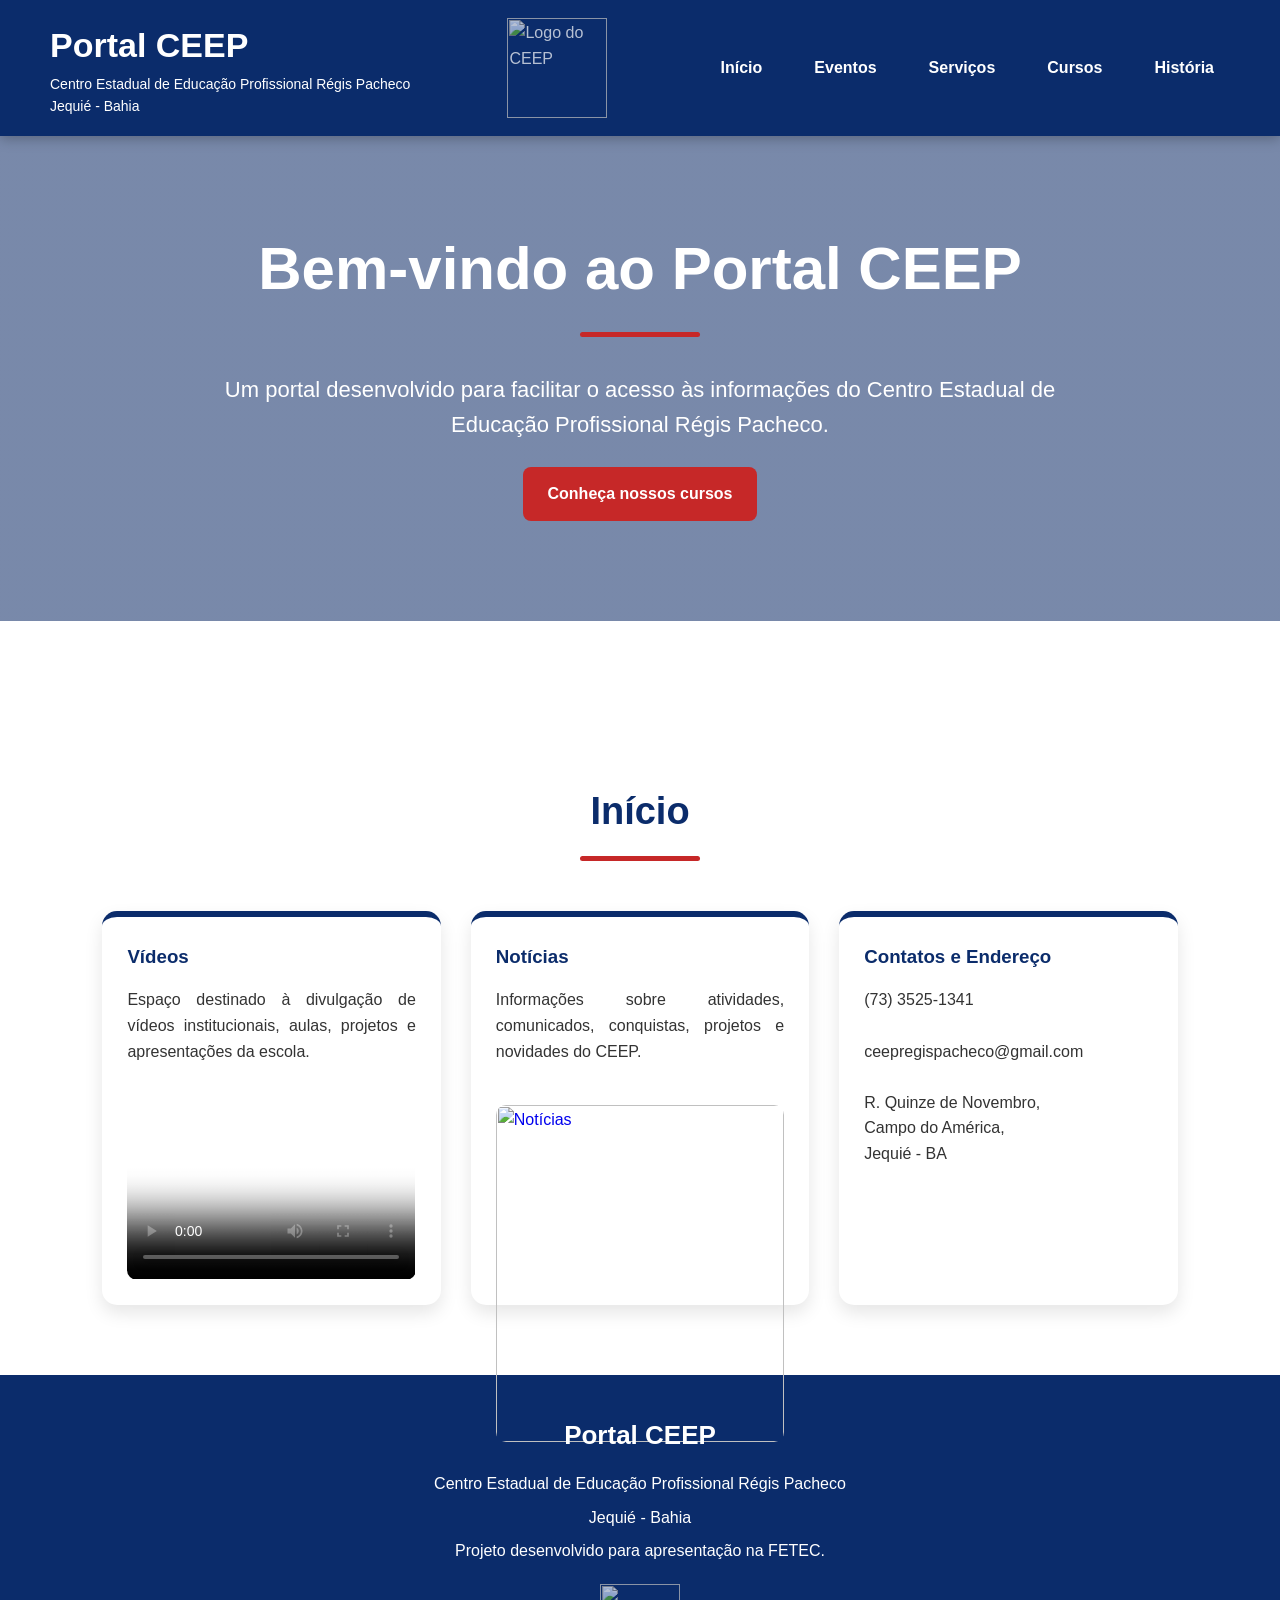
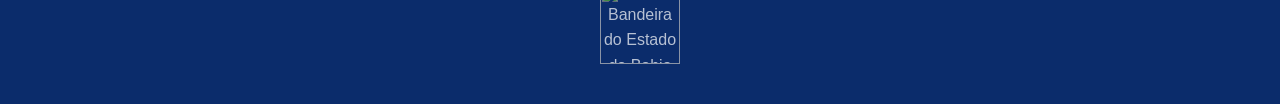
==== index.html @ 88922584 "loading" ====
HTML
<!DOCTYPE html>
<html lang="pt-BR">
<head>
    <meta charset="UTF-8">
    <meta name="viewport" content="width=device-width, initial-scale=1.0">
    <title>Portal CEEP - Início</title>
    <link rel="stylesheet" href="assets/css/stylepc.css">
</head>
<body>

    <header>
        <div class="logo">
            <h1>Portal CEEP</h1>
            <p>Centro Estadual de Educação Profissional Régis Pacheco</p>
            <p>Jequié - Bahia</p>
        </div>

        <img src="assets/img/ceep-logo.png" alt="Logo do CEEP" class="logo-ceep">

        <nav>
        <ul>
        <li><a href="index.html">Início</a></li>
        <li><a href="eventos.html">Eventos</a></li>
        <li><a href="servicos.html">Serviços</a></li>
        <li><a href="cursos.html">Cursos</a></li>
        <li><a href="historia.html">História</a></li>
       </ul>
       </nav>
    </header>

    <section class="banner">
        <h2>Bem-vindo ao Portal CEEP</h2>
        <p>
            Um portal desenvolvido para facilitar o acesso às informações
            do Centro Estadual de Educação Profissional Régis Pacheco.
        </p>
        <a href="cursos.html" class="botao">Conheça nossos cursos</a>
    </section>

    <section id="inicio">
        <h2>Início</h2>

        <div class="cards">

            <div class="card">
                <h3>Vídeos</h3>
                <p>
                    Espaço destinado à divulgação de vídeos institucionais,
                    aulas, projetos e apresentações da escola.
                </p>
                <br>
                <br>
                <video class="video-escola" controls poster="assets/img/capa-video.jpg">
                <source src="assets/media/tiago.mp4" type="video/mp4">
                </video>

            </div>

            <div class="card">
                <h3>Notícias</h3>
                <p>
                    Informações sobre atividades, comunicados, conquistas,
                    projetos e novidades do CEEP.
                </p>
                <br>
                <a href="assets/img/ceep-noticias.jpeg" target="_blank">
                <img src="assets/img/ceep-noticias.jpeg" alt="Notícias" class="imagem-noticia">
                </a>
            </div>

            <div class="card">
                <h3> Contatos e Endereço</h3>
                
                <p>(73) 3525-1341</p><br>
                <p>ceepregispacheco@gmail.com</p><br>
                <p> R. Quinze de Novembro,<br>
                    Campo do América,<br> 
                    Jequié - BA</p>
            </div>

    </section>

    <footer>
        <h3>Portal CEEP</h3>
        <p>Centro Estadual de Educação Profissional Régis Pacheco</p>
        <p>Jequié - Bahia</p>
        <p>Projeto desenvolvido para apresentação na FETEC.</p>
        <img src="assets/img/bandeira-bahia.png" alt="Bandeira do Estado da Bahia" class="bandeira-bahia">
    </footer>


</body>
</html>
---- assets/css/stylepc.css ----
* {
    margin: 0;
    padding: 0;
    box-sizing: border-box;
    font-family: Arial, Helvetica, sans-serif;
}

html {
    scroll-behavior: smooth;
}

body {
    background: #ffffff;
    color: #333;
    line-height: 1.6;
}

/* Cabeçalho */
header {
    position: fixed;
    top: 0;
    width: 100%;
    background: #0B2C6B;
    color: #fff;
    display: flex;
    justify-content: space-between;
    align-items: center;
    padding: 18px 50px;
    box-shadow: 0 3px 12px rgba(0,0,0,.25);
    z-index: 1000;
}

.logo h1 {
    font-size: 34px;
}

.logo p {
    font-size: 14px;
}

.logo-ceep {
    width: 100px;
    height: 100px;
    object-fit: contain;
    display: block;
    opacity: 0.7;
}

/* Navegação */
nav ul {
    list-style: none;
    display: flex;
    gap: 20px;
}

nav a {
    color: white;
    text-decoration: none;
    font-weight: bold;
    padding: 10px 16px;
    border-radius: 8px;
    transition: .3s;
}

nav a:hover,
nav a.ativo {
    background: #C62828;
}

/* Banner Principal */
.banner {
    margin-top: 95px;
    height: 500px;

    background-image: linear-gradient(
            rgba(10, 40, 100, 0.55),
            rgba(10, 40, 100, 0.55)
            
        ),
    url("../img/ceep.jpeg");
    

    background-size: cover;
    background-position: center;

    display: flex;
    flex-direction: column;
    justify-content: center;
    align-items: center;

    text-align: center;
    color: white;
    padding: 30px;
}

.banner h2 {
    font-size: 60px;
    margin-bottom: 20px;
    color: white;
}

.banner p {
    font-size: 22px;
    max-width: 850px;
}

/* Espaçamento e Estilo das Seções */
section {
    padding: 160px 8% 70px 8%;
}

section:not(.banner):nth-child(even){
    background:#f5f7fb;
}

section h2 {
    text-align: center;
    color: #0B2C6B;
    font-size: 38px;
    margin-bottom: 50px;
}

section h2::after {
    content: "";
    display: block;
    width: 120px;
    height: 5px;
    background: #C62828;
    margin: 15px auto;
    border-radius: 10px;
}

/* Grid de Cartões */
.cards {
    display: grid;
    grid-template-columns: repeat(auto-fit, minmax(300px, 1fr));
    gap: 30px;
}

.card {
    background: white;
    border-top: 6px solid #0B2C6B;
    border-radius: 15px;
    padding: 25px;
    box-shadow: 0 8px 18px rgba(0,0,0,.10);
    transition: .3s;
}

.card:hover {
    transform: translateY(-8px);
    border-top: 6px solid #C62828;
    box-shadow: 0 12px 25px rgba(0,0,0,.18);
}

.card h3 {
    color: #0B2C6B;
    margin-bottom: 15px;
}

.card p {
    text-align: justify;
}

/* Imagens das Notícias */
.imagem-noticia {
    width: 100%;           /* Ocupa toda a largura disponível do card */
    height: auto;          /* Deixa a altura se ajustar proporcionalmente */
    display: block;        /* Remove espaços indesejados abaixo da imagem */
    border-radius: 10px;  /* Mantém as bordas arredondadas */
    margin-top: 15px; ;
}
/* Fotos dos eventos */
.fotos-evento {
    display: flex;
    flex-direction: column;
    gap: 15px;
    margin-top: 20px;
}

.fotos-evento img {
    width: 100%;
    height: 220px;
    object-fit: contain;
    display: block;
    border-radius: 8px;
    cursor: pointer;
}

/* Fotos da História */
.foto-historia {
    width: 100%;
    margin: 30px 0;
    text-align: center;
}

.foto-historia img {
    width: 80%;
    max-width: 700px;
    height: 350px;
    object-fit: contain;
    border-radius: 10px;
    display: block;
    margin: 0 auto;
    cursor: pointer;
}

/* Video do Tiago */

.video-escola {
    width: 100%;
    height: auto;
    display: block;
    border-radius: 10px;
    margin-top: 20px;
}


/* Horarios de Orientçoes -Serviços */

.horarios {

   width: fit-content;
   margin: 15px auto;
   padding-left: 20px;
    
}

/* Botões Genericos */
.botao {
    display: inline-block;
    margin-top: 25px;
    background: #C62828;
    color: white;
    text-decoration: none;
    padding: 14px 25px;
    border-radius: 8px;
    transition: .3s;
    font-weight: bold;
    border: none;
    cursor: pointer;
}

/* Botões dos cursos */
.card .botao {
    width: 100%;
    min-height: 52px;
    display: flex;
    justify-content: center;
    align-items: center;
    text-align: center;
    margin-top: 15px;
}

.card .botao {
    font-size: 16px;
}
.botao:hover {
    background: #0B2C6B;
}

/* Botões das Modalidades */
.modalidade {
    background-color: #123875;
    color: white;
}

.modalidade:hover {
    background-color: #0b2855;
}

/* Rodapé */
footer {
    background: #0B2C6B;
    color: white;
    text-align: center;
    padding: 40px;
}

footer h3 {
    font-size: 26px;
    margin-bottom: 15px;
}

footer p {
    margin: 8px 0;
}

.bandeira-bahia {
    width: 80px;
    height: auto;
    display: block;
    margin: 20px auto 0;
    opacity: 0.7;
}

/* Barra de Rolagem Personalizada */
::-webkit-scrollbar {
    width: 10px;
}

::-webkit-scrollbar-track {
    background: #eee;
}

::-webkit-scrollbar-thumb {
    background: #0B2C6B;
}

::-webkit-scrollbar-thumb:hover {
    background: #C62828;
}

/* Responsividade */
@media (max-width: 900px) {
    header {
        height: auto;
        flex-direction: column;
        padding: 20px;
    }

    nav ul {
        flex-wrap: wrap;
        justify-content: center;
        margin-top: 20px;
    }

    .banner {
        margin-top: 180px;
    }

    .banner h2 {
        font-size: 38px;
    }

    .banner p {
        font-size: 18px;
    }

    section {
        padding: 50px 20px;
    }

    .cards {
        grid-template-columns: repeat(2, 1fr);
    }
}

@media (max-width: 600px) {
    .cards {
        grid-template-columns: 1fr;
    }
}

/* Transição entre páginas */
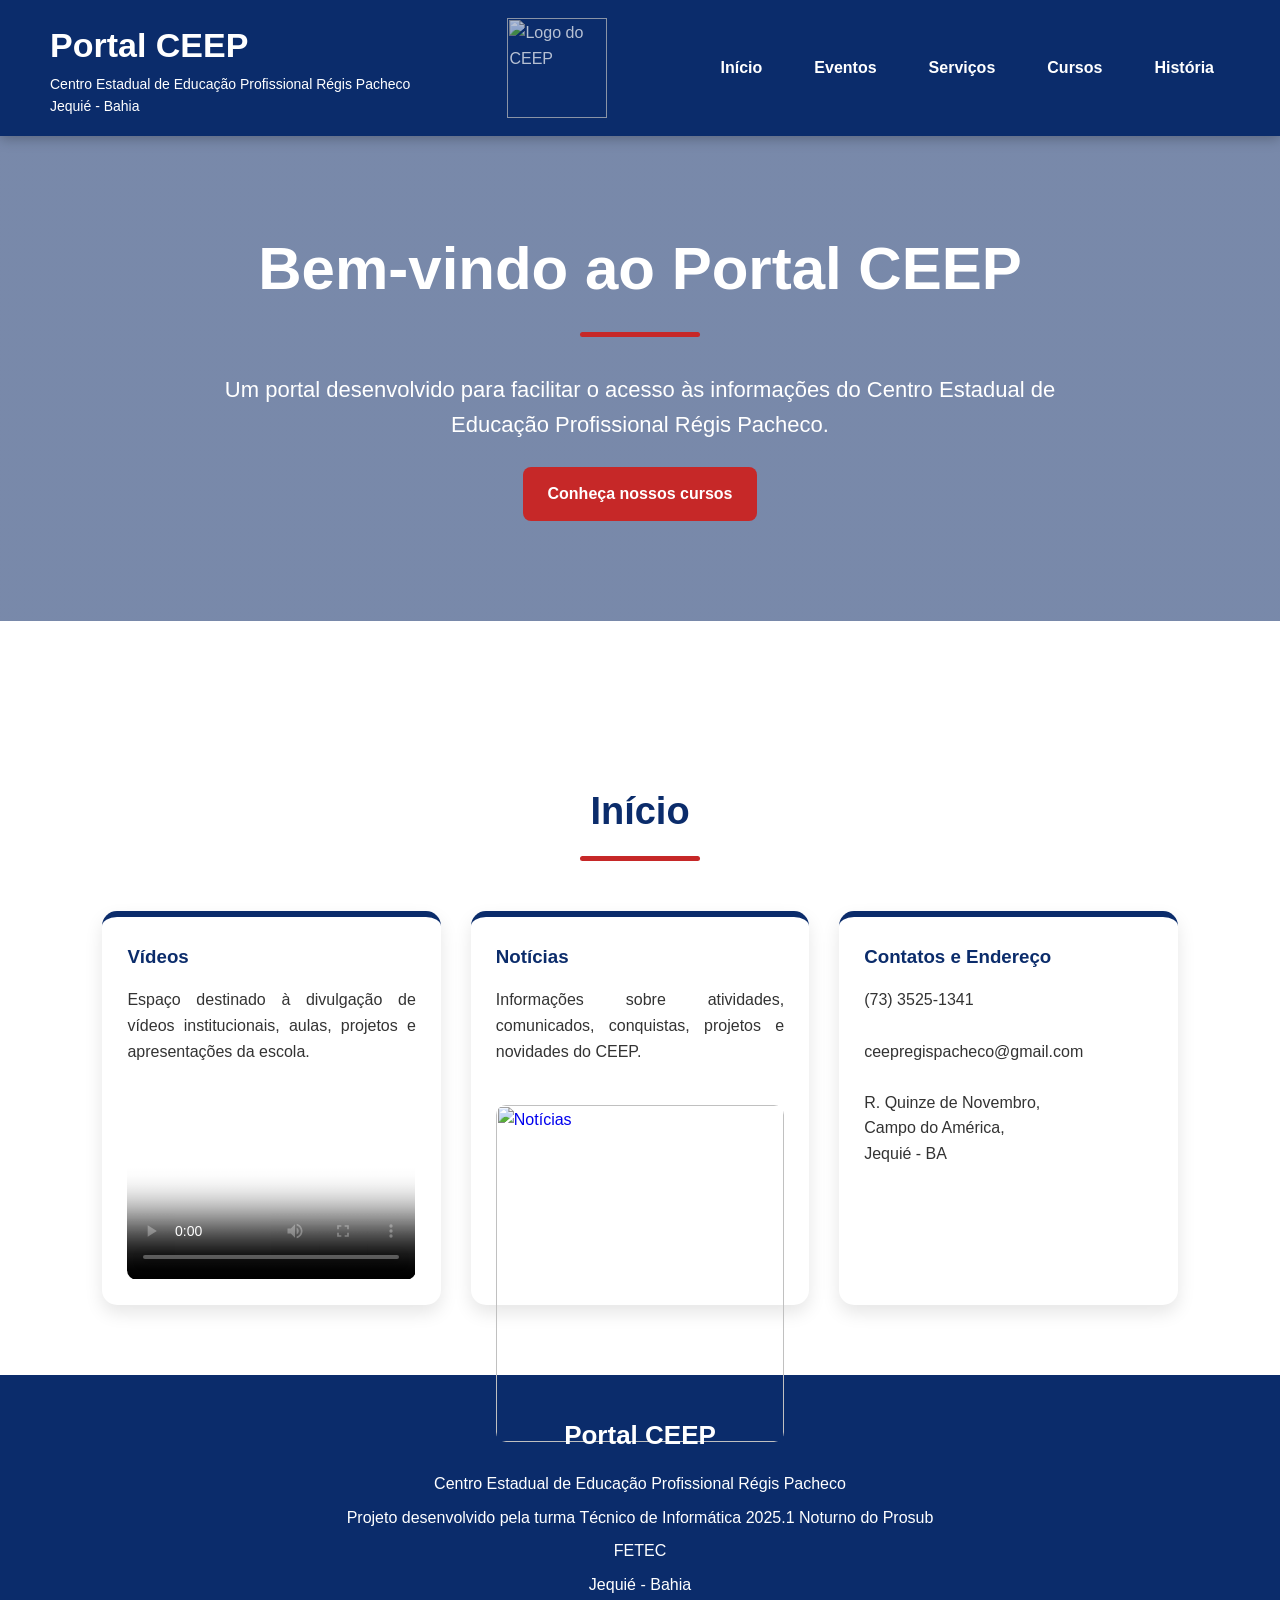
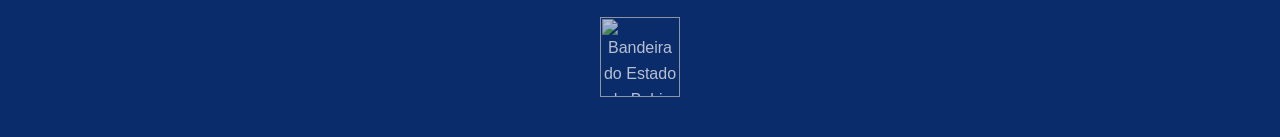
==== commit d23f7170: "Atualização" ====
--- a/index.html
+++ b/index.html
@@ -84,8 +84,9 @@
     <footer>
         <h3>Portal CEEP</h3>
         <p>Centro Estadual de Educação Profissional Régis Pacheco</p>
+        <p>Projeto desenvolvido pela turma Técnico de Informática 2025.1 Noturno do Prosub</p>
+        <p>FETEC</p>
         <p>Jequié - Bahia</p>
-        <p>Projeto desenvolvido para apresentação na FETEC.</p>
         <img src="assets/img/bandeira-bahia.png" alt="Bandeira do Estado da Bahia" class="bandeira-bahia">
     </footer>
 
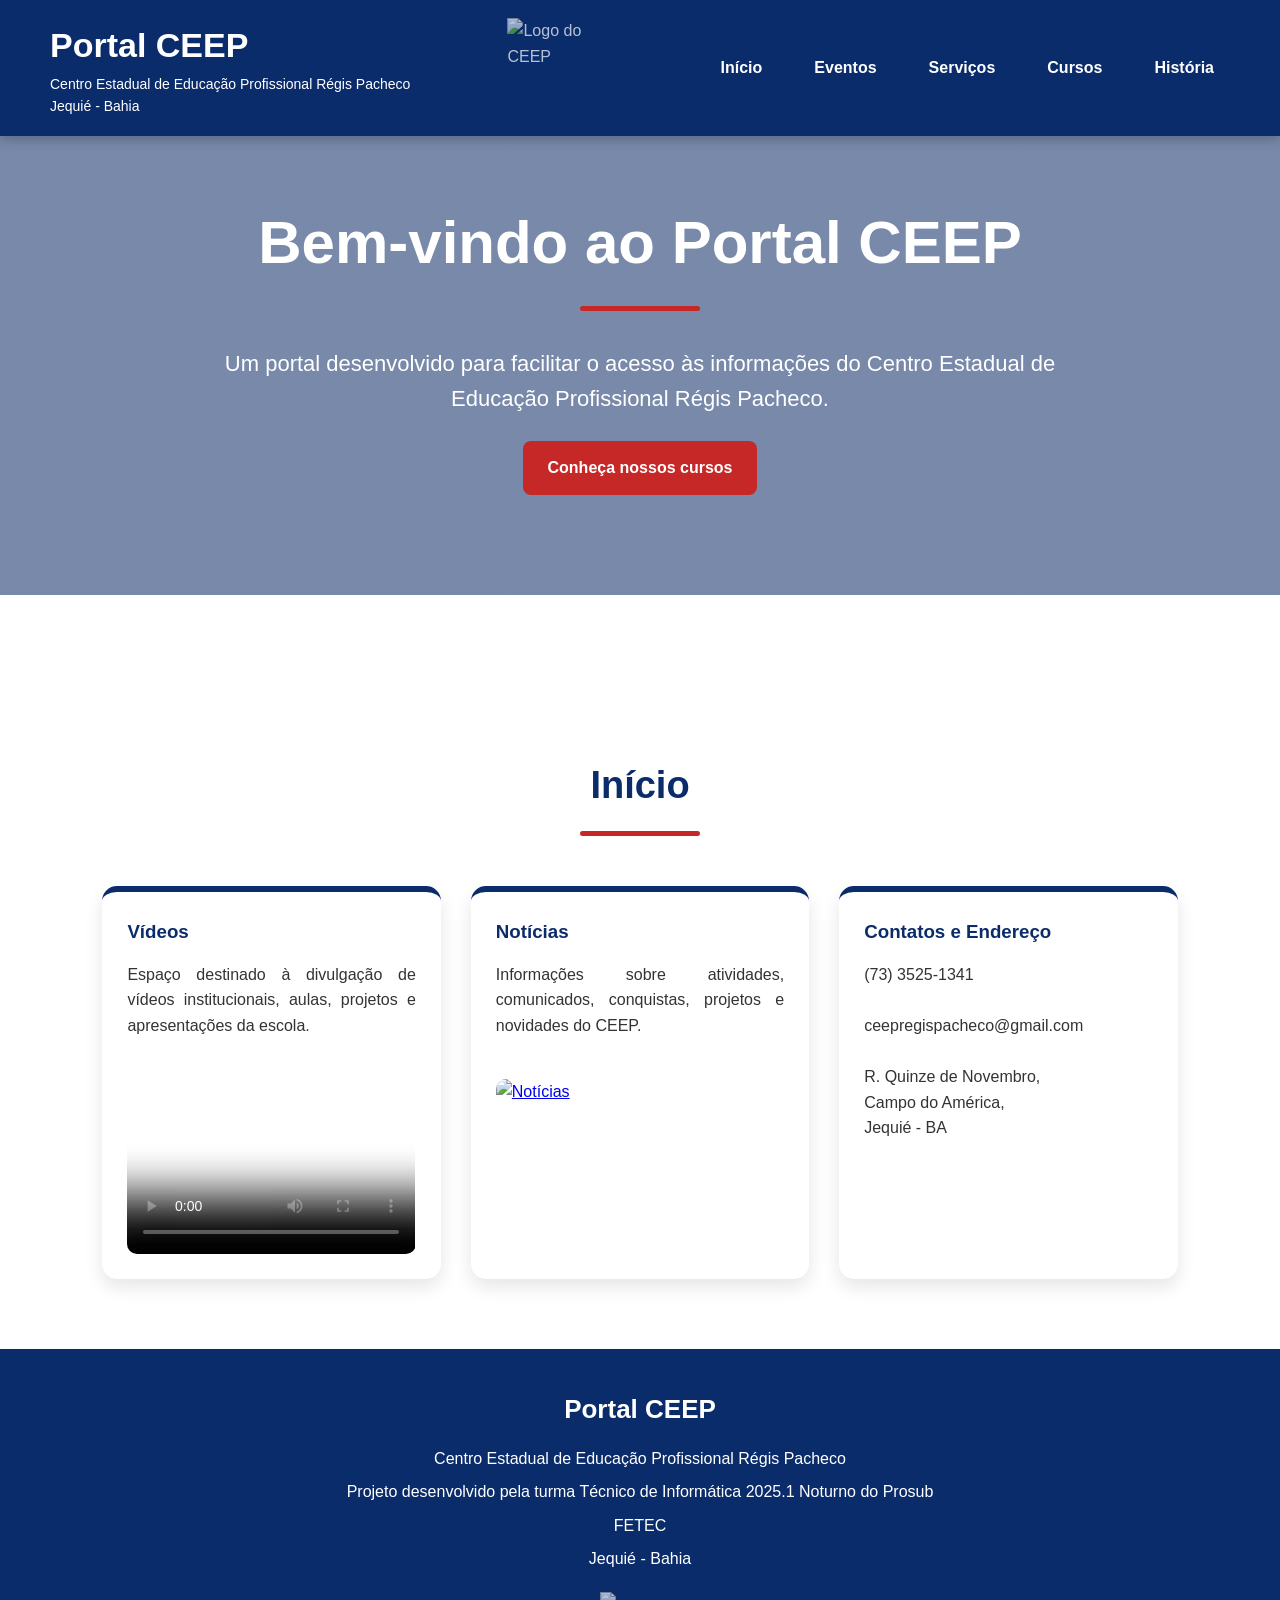
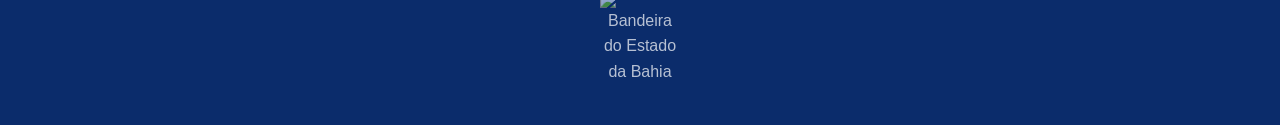
==== commit 3a2326bf: "atualização" ====
--- a/index.html
+++ b/index.html
@@ -1,4 +1,4 @@
-HTML
+
 <!DOCTYPE html>
 <html lang="pt-BR">
 <head>
--- a/assets/css/stylepc.css
+++ b/assets/css/stylepc.css
@@ -311,8 +311,10 @@
 }
 
 /* Responsividade */
+
 @media (max-width: 900px) {
     header {
+        position: relative;
         height: auto;
         flex-direction: column;
         padding: 20px;
@@ -322,10 +324,15 @@
         flex-wrap: wrap;
         justify-content: center;
         margin-top: 20px;
+        gap: 10px;
+    }
+
+    nav a {
+        padding: 8px 12px;
     }
 
     .banner {
-        margin-top: 180px;
+        margin-top: 0;
     }
 
     .banner h2 {
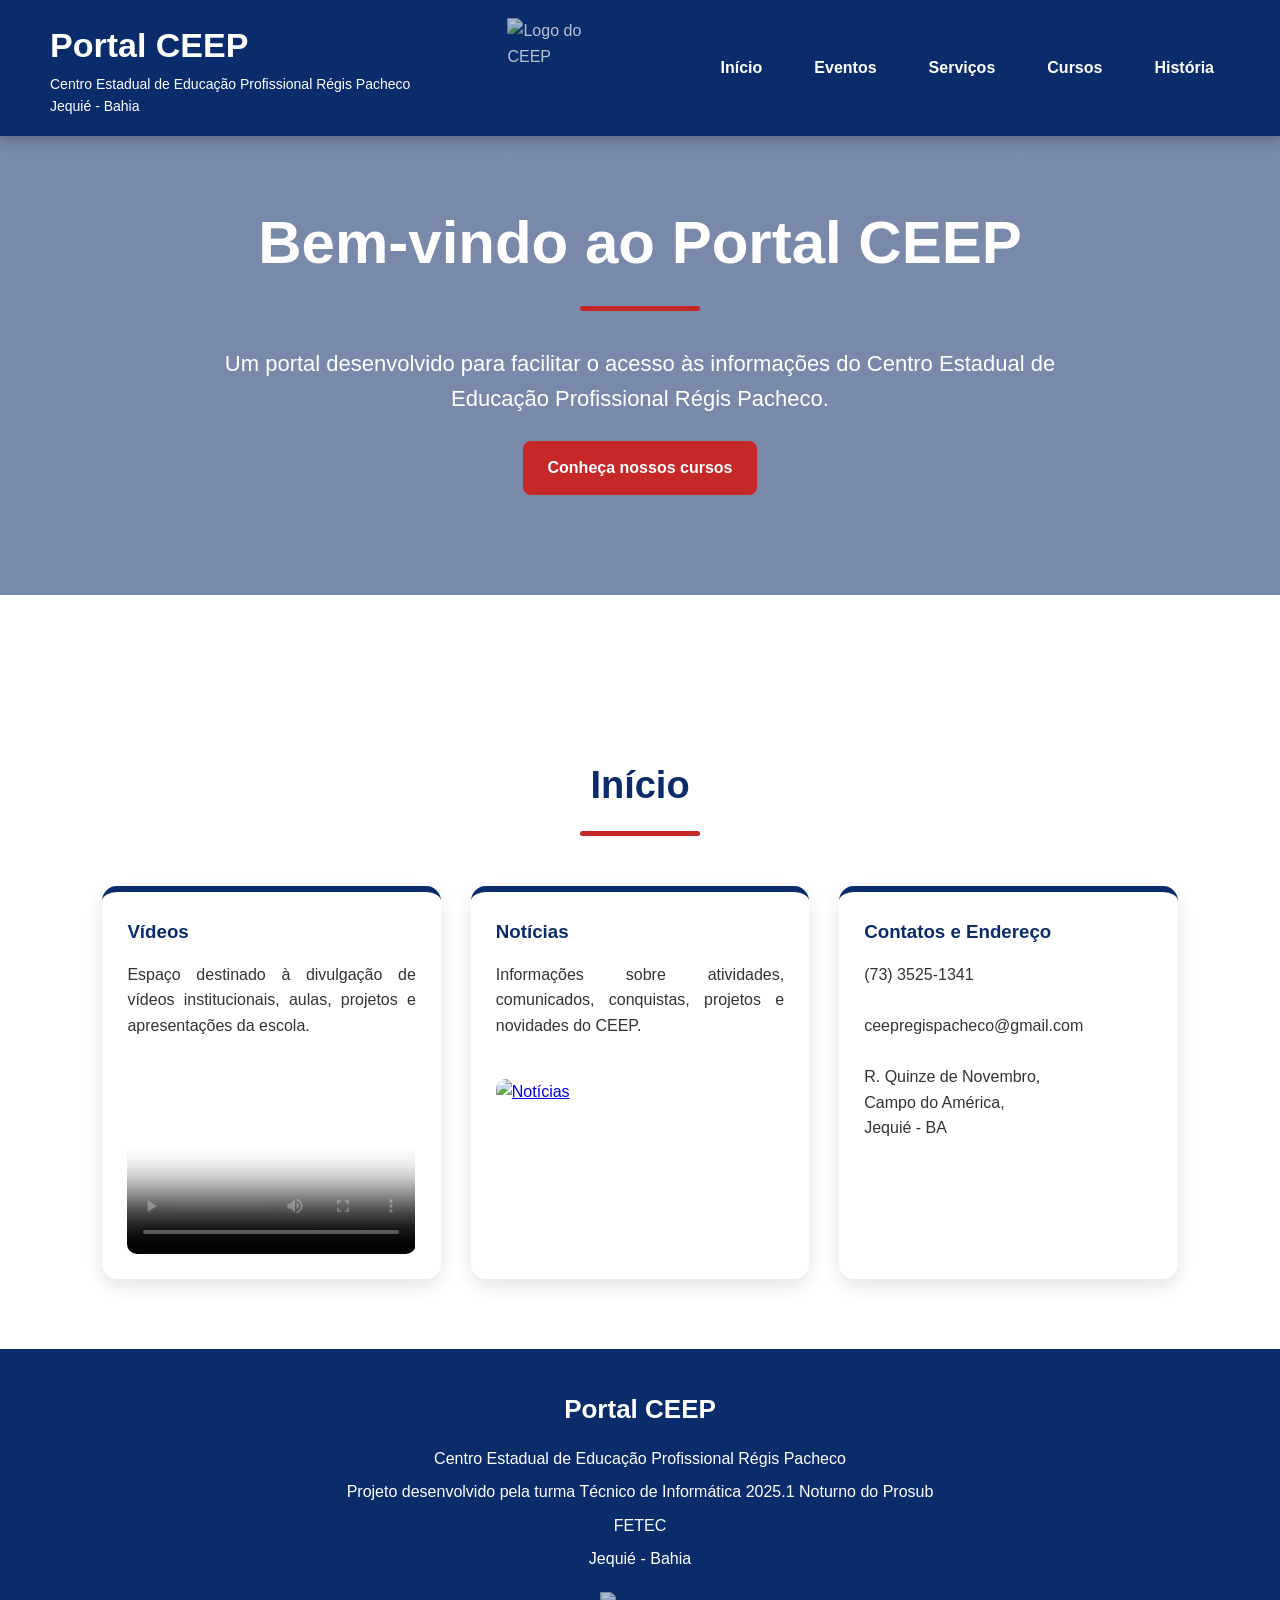
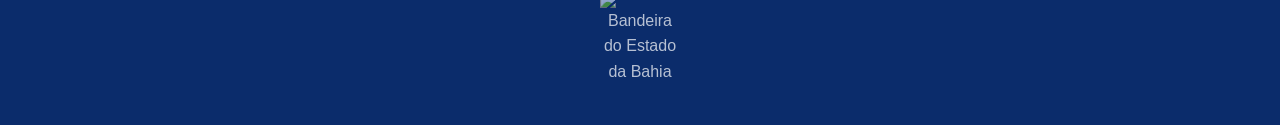
==== commit 7a5e52f8: "nova atualização" ====
--- a/index.html
+++ b/index.html
@@ -1,4 +1,3 @@
-
 <!DOCTYPE html>
 <html lang="pt-BR">
 <head>
--- a/assets/css/stylepc.css
+++ b/assets/css/stylepc.css
@@ -357,5 +357,3 @@
         grid-template-columns: 1fr;
     }
 }
-
-/* Transição entre páginas */
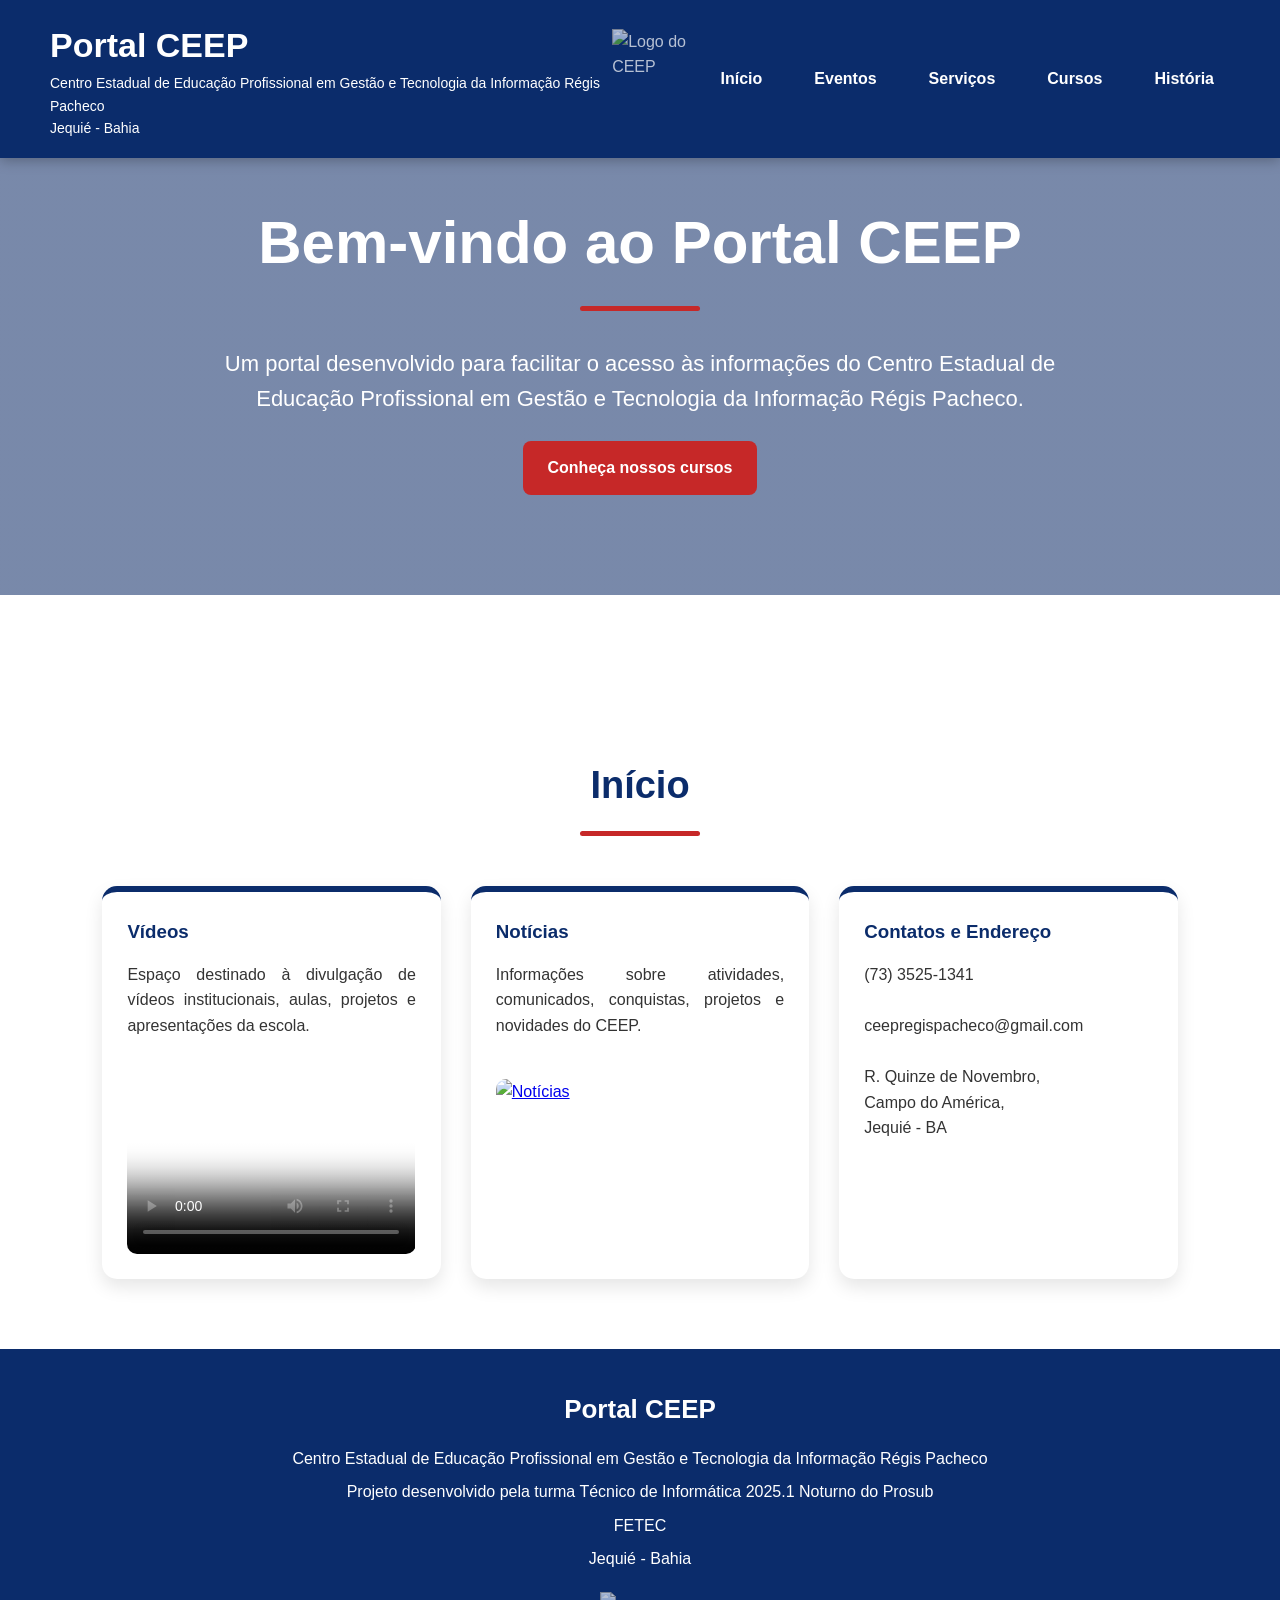
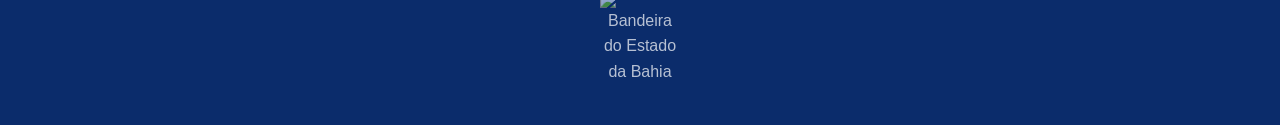
==== commit 45d39264: "atualização do nome ceep" ====
--- a/index.html
+++ b/index.html
@@ -11,7 +11,7 @@
     <header>
         <div class="logo">
             <h1>Portal CEEP</h1>
-            <p>Centro Estadual de Educação Profissional Régis Pacheco</p>
+            <p>Centro Estadual de Educação Profissional em Gestão e Tecnologia da Informação Régis Pacheco</p>
             <p>Jequié - Bahia</p>
         </div>
 
@@ -32,7 +32,7 @@
         <h2>Bem-vindo ao Portal CEEP</h2>
         <p>
             Um portal desenvolvido para facilitar o acesso às informações
-            do Centro Estadual de Educação Profissional Régis Pacheco.
+            do Centro Estadual de Educação Profissional em Gestão e Tecnologia da Informação Régis Pacheco.
         </p>
         <a href="cursos.html" class="botao">Conheça nossos cursos</a>
     </section>
@@ -82,7 +82,7 @@
 
     <footer>
         <h3>Portal CEEP</h3>
-        <p>Centro Estadual de Educação Profissional Régis Pacheco</p>
+        <p>Centro Estadual de Educação Profissional em Gestão e Tecnologia da Informação Régis Pacheco</p>
         <p>Projeto desenvolvido pela turma Técnico de Informática 2025.1 Noturno do Prosub</p>
         <p>FETEC</p>
         <p>Jequié - Bahia</p>
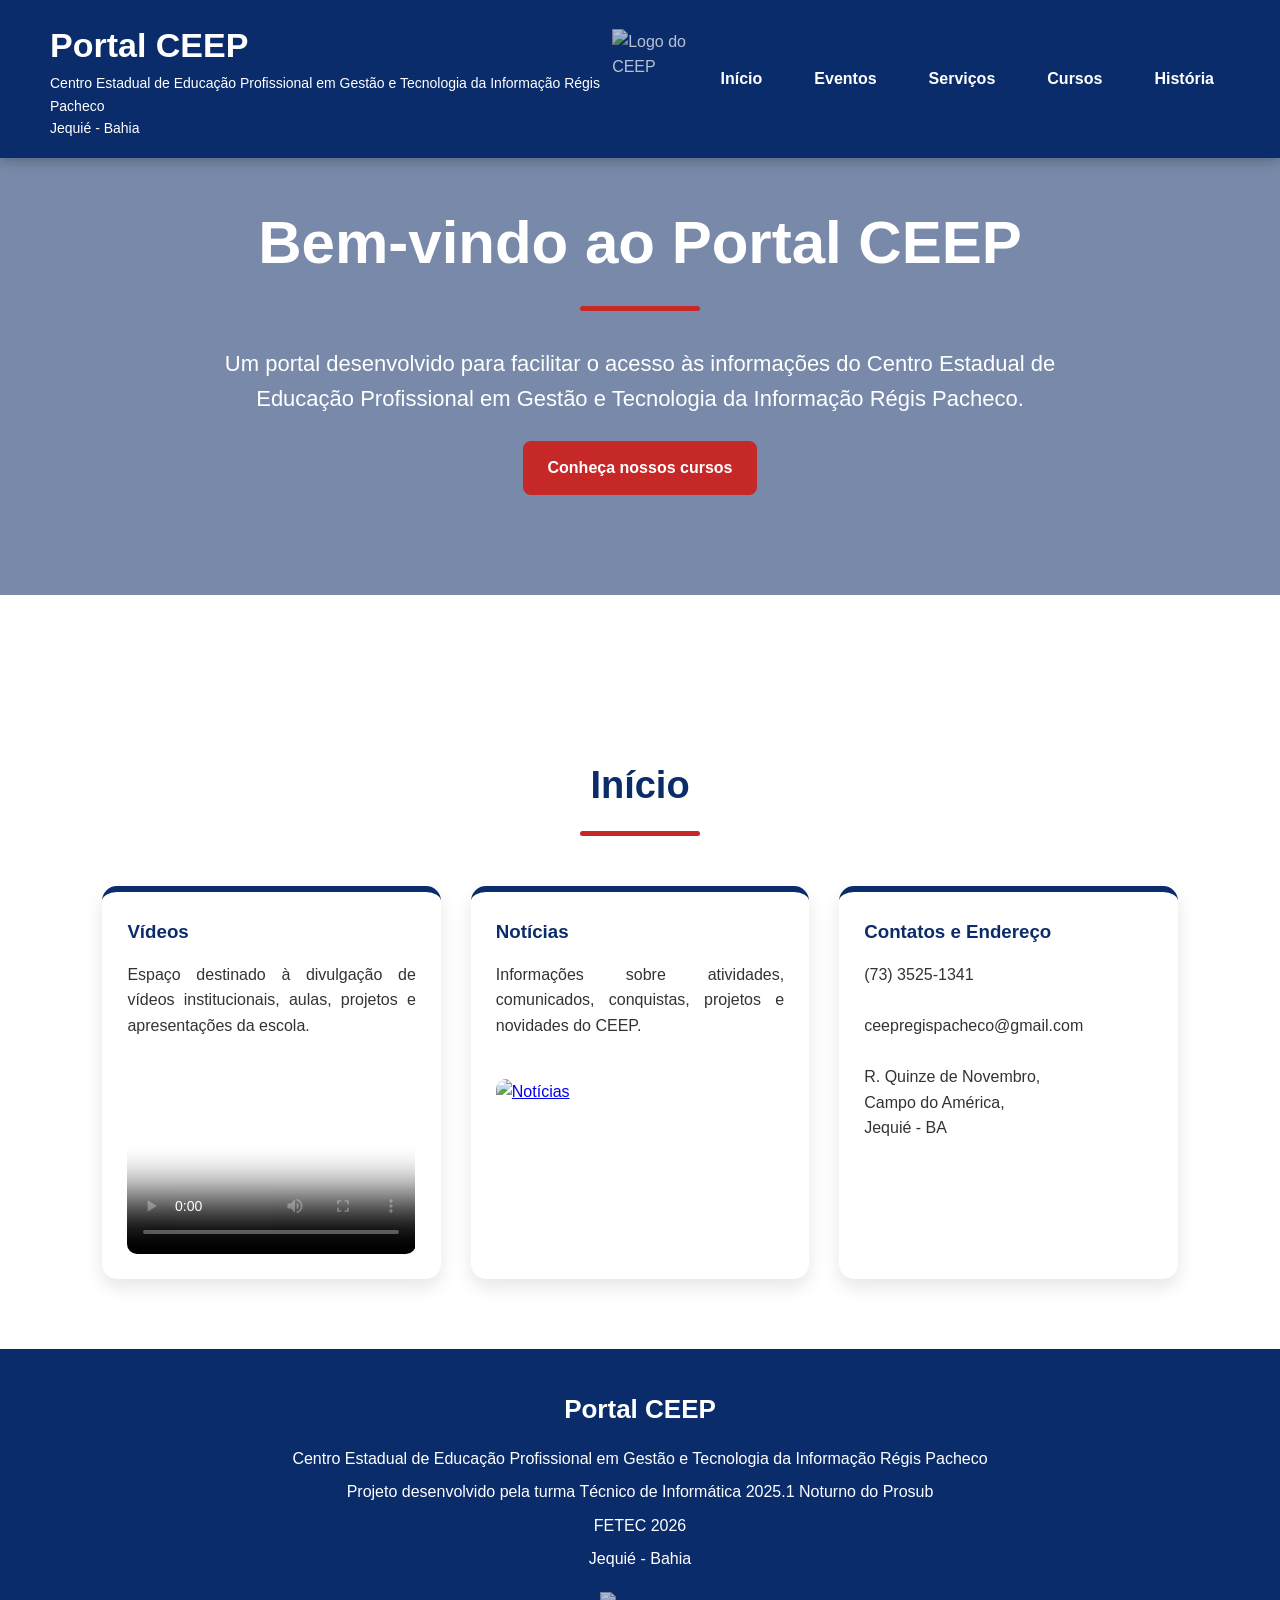
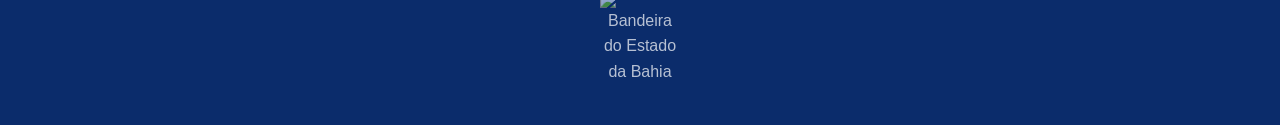
==== commit a6fd8728: "atualização do fooder" ====
--- a/index.html
+++ b/index.html
@@ -84,7 +84,7 @@
         <h3>Portal CEEP</h3>
         <p>Centro Estadual de Educação Profissional em Gestão e Tecnologia da Informação Régis Pacheco</p>
         <p>Projeto desenvolvido pela turma Técnico de Informática 2025.1 Noturno do Prosub</p>
-        <p>FETEC</p>
+        <p>FETEC 2026</p>
         <p>Jequié - Bahia</p>
         <img src="assets/img/bandeira-bahia.png" alt="Bandeira do Estado da Bahia" class="bandeira-bahia">
     </footer>
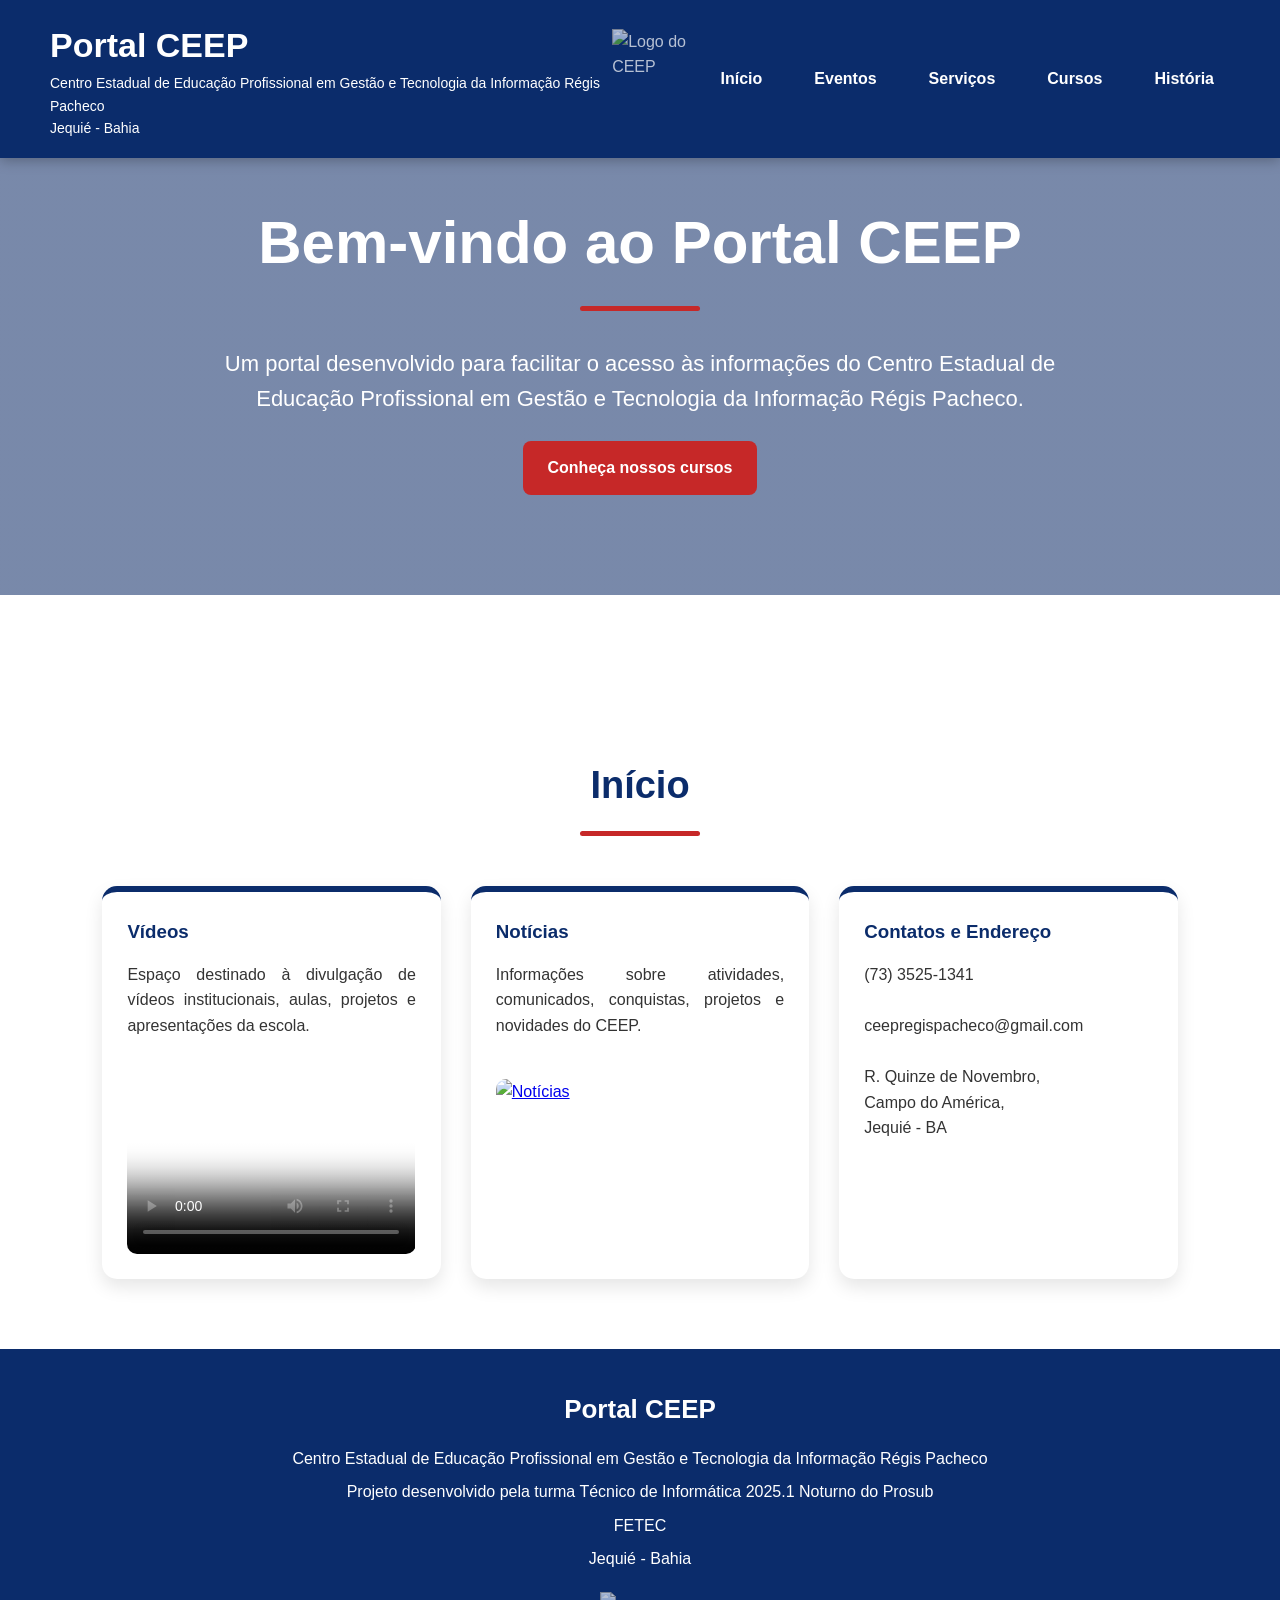
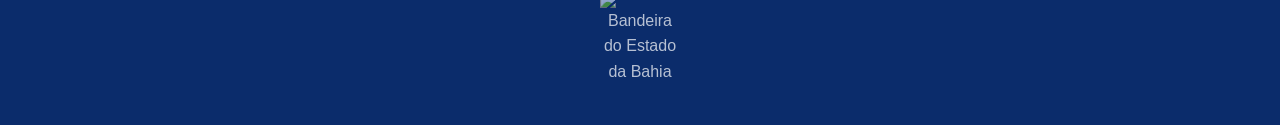
==== commit df3d9a2c: "atualização" ====
--- a/index.html
+++ b/index.html
@@ -84,7 +84,7 @@
         <h3>Portal CEEP</h3>
         <p>Centro Estadual de Educação Profissional em Gestão e Tecnologia da Informação Régis Pacheco</p>
         <p>Projeto desenvolvido pela turma Técnico de Informática 2025.1 Noturno do Prosub</p>
-        <p>FETEC 2026</p>
+        <p>FETEC</p>
         <p>Jequié - Bahia</p>
         <img src="assets/img/bandeira-bahia.png" alt="Bandeira do Estado da Bahia" class="bandeira-bahia">
     </footer>
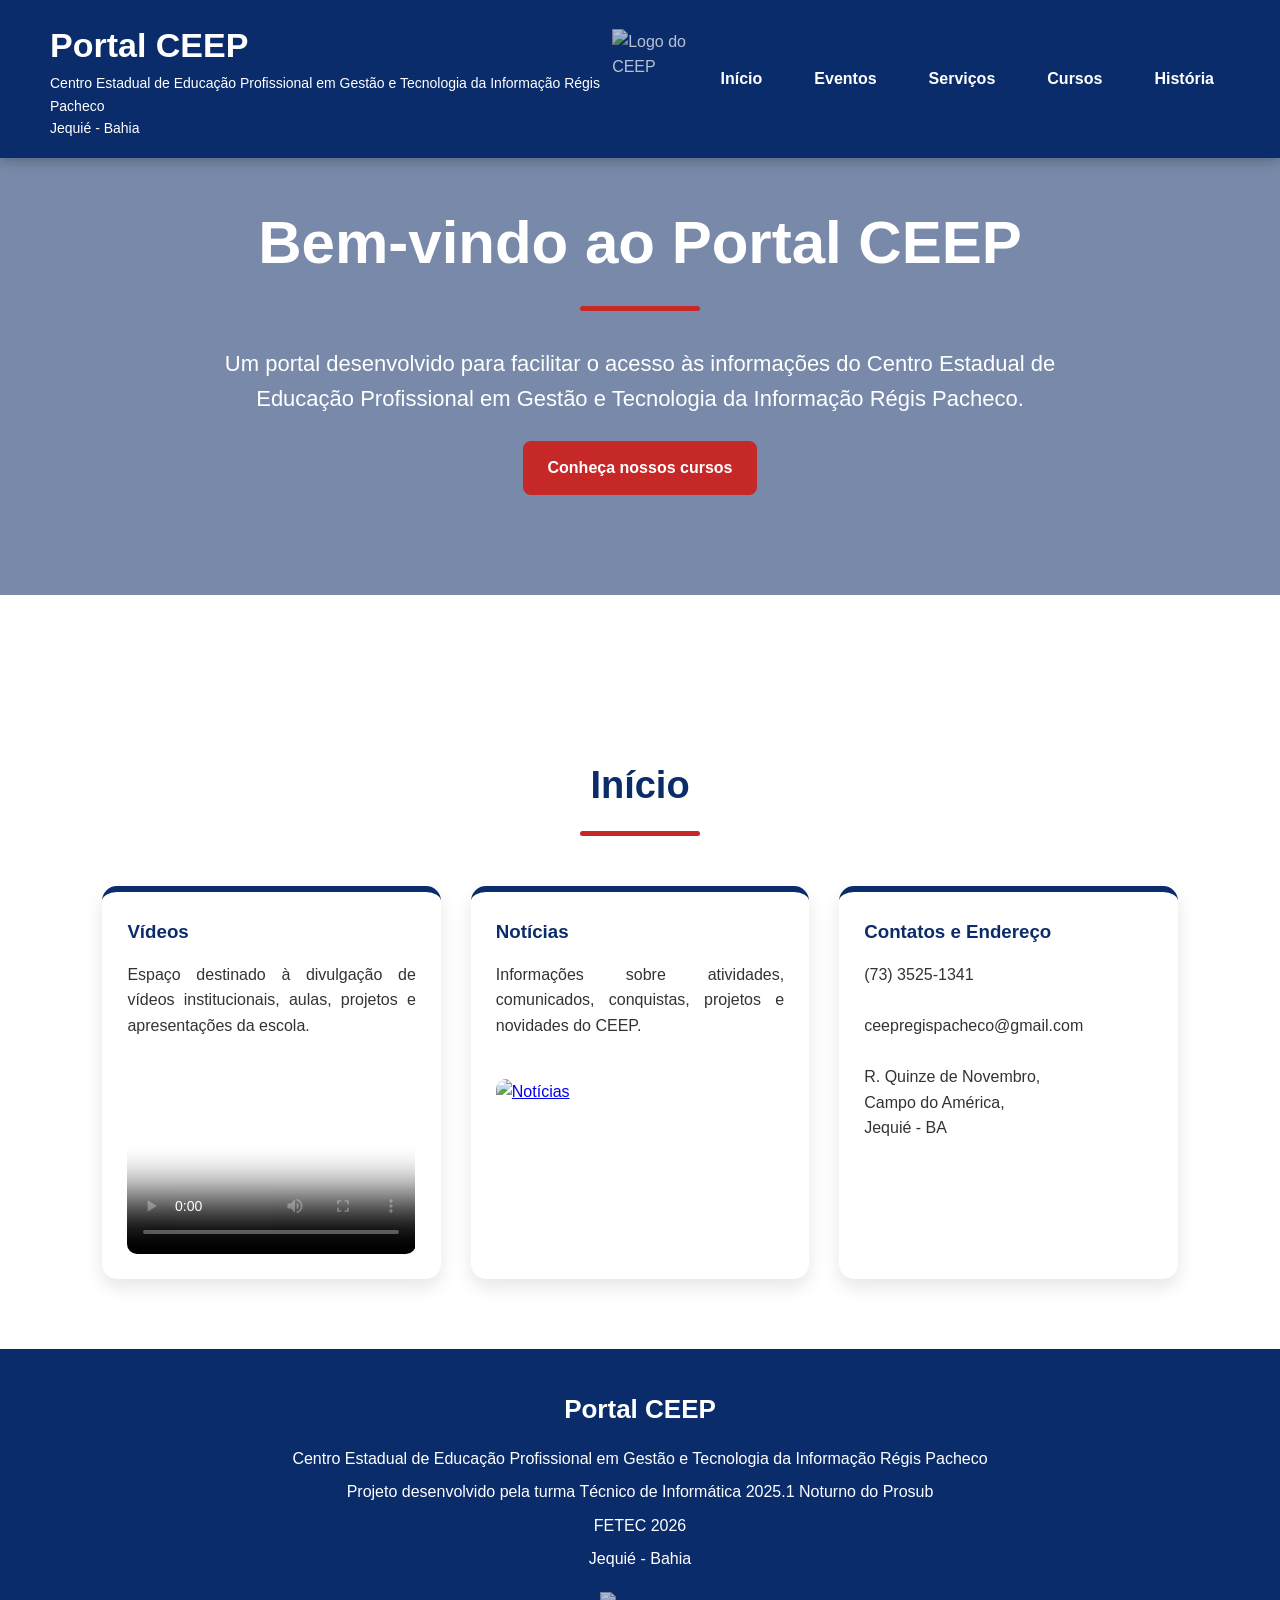
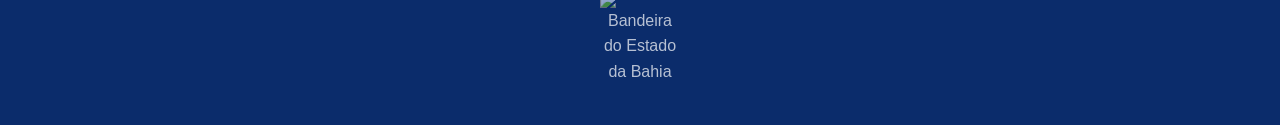
==== commit a4d3a402: "atualização 2026" ====
--- a/index.html
+++ b/index.html
@@ -84,7 +84,7 @@
         <h3>Portal CEEP</h3>
         <p>Centro Estadual de Educação Profissional em Gestão e Tecnologia da Informação Régis Pacheco</p>
         <p>Projeto desenvolvido pela turma Técnico de Informática 2025.1 Noturno do Prosub</p>
-        <p>FETEC</p>
+        <p>FETEC 2026</p>
         <p>Jequié - Bahia</p>
         <img src="assets/img/bandeira-bahia.png" alt="Bandeira do Estado da Bahia" class="bandeira-bahia">
     </footer>
